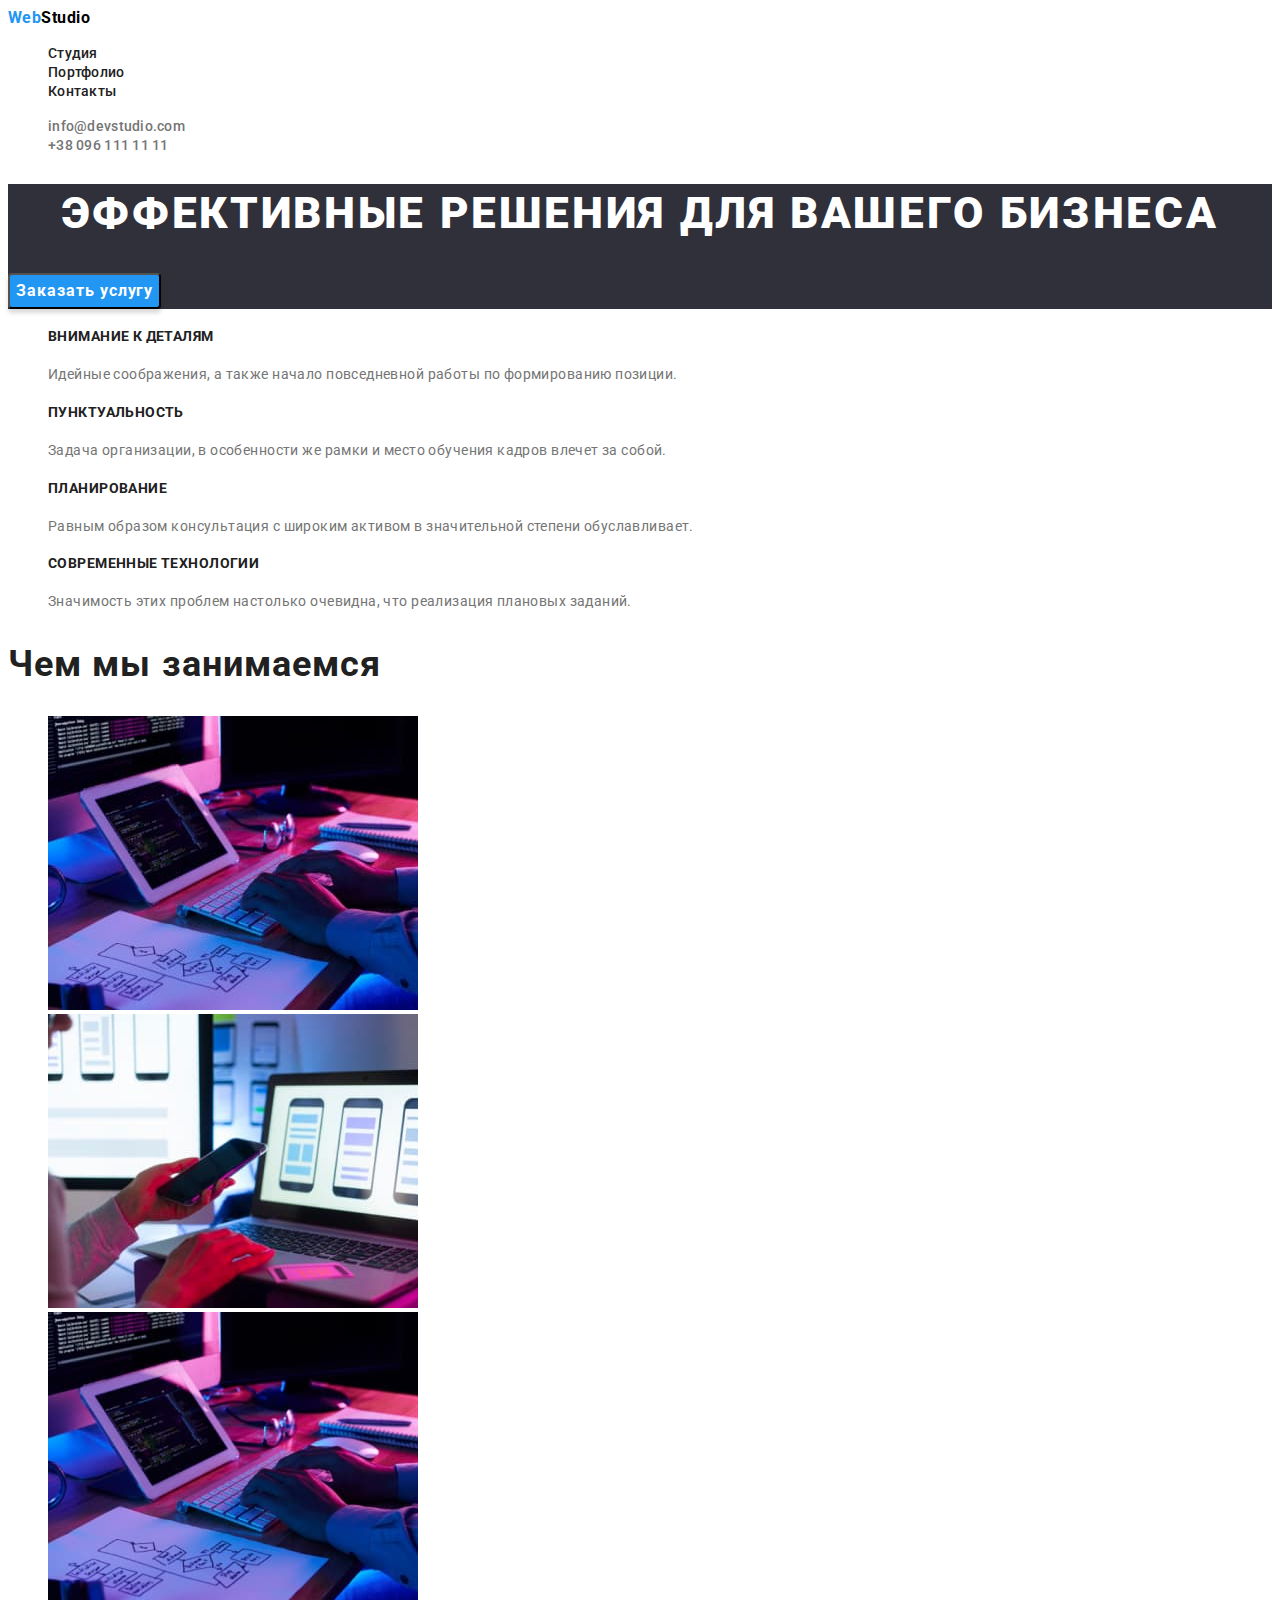
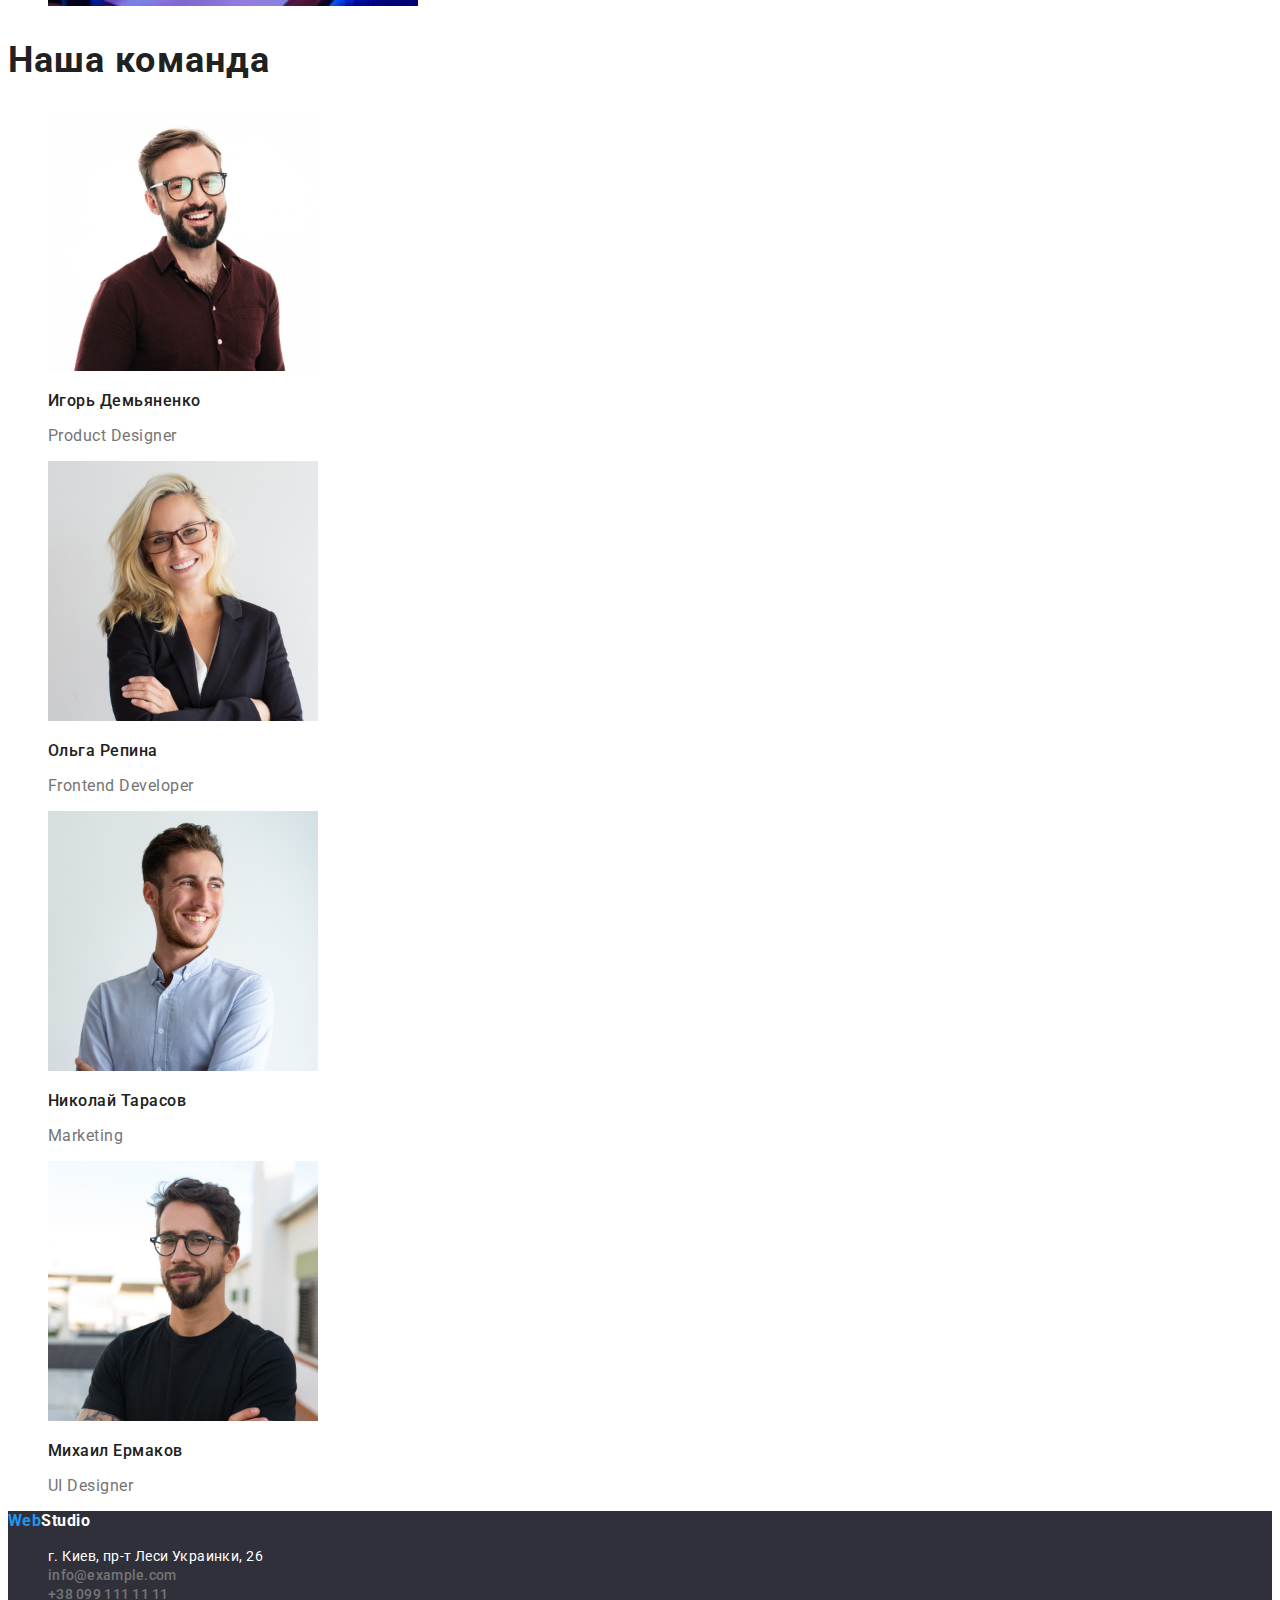
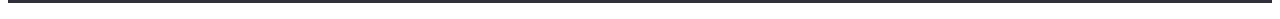
==== index.html @ b1b9cb5c "homework2" ====
<!DOCTYPE html>
<html lang="ru">
  <head>
    <meta charset="UTF-8" />
    <meta http-equiv="X-UA-Compatible" content="IE=edge" />
    <meta name="viewport" content="width=device-width, initial-scale=1.0" />
    <title>homework2</title>
    <link rel="preconnect" href="https://fonts.googleapis.com" />
    <link rel="preconnect" href="https://fonts.gstatic.com" crossorigin />
    <link
      href="https://fonts.googleapis.com/css2?family=Raleway:wght@700&family=Roboto:wght@400;500;700&display=swap"
      rel="stylesheet"
    />
    <link rel="stylesheet" href="./css/styles.css" />
  </head>
  <body>
    <header class="main-header">
      <nav class="header-nav">
        <a class="logo-link" href="./index.html" lang="en">
          <span class="first-part-logo">Web</span>Studio
        </a>
        <ul class="nav-list list">
          <li class="menu-item">
            <a class="menu-link link" href="">Студия</a>
          </li>
          <li class="menu-item">
            <a class="menu-link link" href="./portfolio.html">Портфолио</a>
          </li>
          <li class="menu-item">
            <a class="menu-link link" href="">Контакты</a>
          </li>
        </ul>
      </nav>
      <ul class="contact-list list">
        <li class="contact-list">
          <a class="contact-link link" href="mailto:info@devstudio.com"
            >info@devstudio.com</a
          >
        </li>
        <li class="contact-list">
          <a class="contact-link link" href="tel:+380961111111"
            >+38 096 111 11 11</a
          >
        </li>
      </ul>
    </header>
    <main>
      <section class="hero">
        <h1 class="main-title">Эффективные решения для вашего бизнеса</h1>
        <button class="order-button" type="button">Заказать услугу</button>
      </section>
      <section class="advantage">
        <ul class="list">
          <li class="advantage-list">
            <h2 class="adv-item">Внимание к деталям</h2>
            <p class="adv-describe">
              Идейные соображения, а также начало повседневной работы по
              формированию позиции.
            </p>
          </li>
          <li class="advantage-list">
            <h2 class="adv-item">Пунктуальность</h2>
            <p class="adv-describe">
              Задача организации, в особенности же рамки и место обучения кадров
              влечет за собой.
            </p>
          </li>
          <li class="advantage-list">
            <h2 class="adv-item">Планирование</h2>
            <p class="adv-describe">
              Равным образом консультация с широким активом в значительной
              степени обуславливает.
            </p>
          </li>
          <li class="advantage-list">
            <h2 class="adv-item">Современные технологии</h2>
            <p class="adv-describe">
              Значимость этих проблем настолько очевидна, что реализация
              плановых заданий.
            </p>
          </li>
        </ul>
      </section>
      <section class="our-work">
        <h2 class="our-work-title">Чем мы занимаемся</h2>
        <ul class="list">
          <li class="work-examples">
            <img
              class="img-work"
              src="./images/work1.jpg"
              alt="работа за компьютером"
              width="370"
              height="294"
            />
          </li>
          <li class="work-examples">
            <img
              class="img-work"
              src="./images/work2.jpg"
              alt="работа с телефоном"
              width="370"
              height="294"
            />
          </li>
          <li class="work-examples">
            <img
              class="img-work"
              src="./images/work1.jpg"
              alt="работа с планшетом"
              width="370"
              height="294"
            />
          </li>
        </ul>
      </section>
      <section class="team">
        <h2 class="team-title">Наша команда</h2>
        <ul class="team-list list">
          <li class="team-employees-list">
            <img
              class="img-team-employees"
              src="./images/employees/ihor-demyanenko.jpg"
              alt="Сотрудник Игорь Демьяненко"
              width="270"
              height="260"
            />
            <h3 class="team-names-employees">Игорь Демьяненко</h3>
            <p class="team-profession" lang="en">Product Designer</p>
          </li>
          <li class="team-employees-list">
            <img
              class="img-team-employees"
              src="./images/employees/olha-repina.jpg"
              alt="Сотрудник Ольга Репина"
              width="270"
              height="260"
            />
            <h3 class="team-names-employees">Ольга Репина</h3>
            <p class="team-profession" lang="en">Frontend Developer</p>
          </li>
          <li class="team-employees-list">
            <img
              class="img-team-employees"
              src="./images/employees/nikolai-tarasov.jpg"
              alt="Сотрудник Николай Тарасов"
              width="270"
              height="260"
            />
            <h3 class="team-names-employees">Николай Тарасов</h3>
            <p class="team-profession" lang="en">Marketing</p>
          </li>
          <li class="team-employees-list">
            <img
              class="img-team-employees"
              src="./images/employees/michail-ermakov.jpg"
              alt="Сотрудник Михаил Ермаков"
              width="270"
              height="260"
            />
            <h3 class="team-names-employees">Михаил Ермаков</h3>
            <p class="team-profession" lang="en">UI Designer</p>
          </li>
        </ul>
      </section>
    </main>
    <footer class="main-footer">
      <a class="footer-logo logo-link" href="./index.html" lang="en">
        <span class="first-part-logo">Web</span>Studio
      </a>
      <address>
        <ul class="list">
          <li>
            <a
              class="address-link link"
              href="https://goo.gl/maps/X73Tk9Yyqsu1kEGQA"
              target="_blank"
              rel="noreferrer noopener"
              >г. Киев, пр-т Леси Украинки, 26</a
            >
          </li>
          <li>
            <a class="footer-cotact link" href="mailto:info@example.com"
              >info@example.com</a
            >
          </li>
          <li>
            <a class="footer-cotact link" href="tel:+380991111111"
              >+38 099 111 11 11</a
            >
          </li>
        </ul>
      </address>
    </footer>
  </body>
</html>
---- css/styles.css ----
/* main text color: #757575;*/
/* secondary text color: #212121;  */
/* белый #FFFFFF */
/* акцент синий #2196F3 */
/* первичный цвет фона #E5E5E5; */
/* вторичный цвет фона #2F303A; */
/* цвет фона наша команда #F5F4FA */

:root{
--primary-text-color: #757575;
--secondary-text-color: #212121;
--accent-color: #2196F3;
--accent-second-color: #FFFFFF;
--primary-background-color: #FFFFFF;
--secondary-background-color: #2F303A;
--stuff-background-color: #F5F4FA:
}

body{
    background-color: var(--primary-background-color);
    color: var(--primary-text-color);
    font-family: Roboto, sans-serif;
}

.list {
    list-style: none;
}
.link {
    text-decoration: none;
}

/* HEADER */
.logo-link {
    font-family: 'Roboto', sans-serif;
    font-weight: 700;
    font-size: 16px;
    line-height: 1.19;
    letter-spacing: 0.03em;
    color: #000000;
    text-decoration: none;
}
.first-part-logo{
    color: var(--accent-color)
}
.menu-link{
    font-family: 'Roboto', sans-serif;
    font-weight: 500;
    font-size: 14px;
    line-height: 1.14;
    letter-spacing: 0.02em;
    color: var(--secondary-text-color);
}

.contact-link{
    font-family: 'Roboto', sans-serif;
    font-style: normal;
        font-weight: 500;
        font-size: 14px;
        line-height: 0.14;
        letter-spacing: 0.02em;
        color: var(--primary-text-color)
    }

.link:hover {
    color: var(--accent-color)
}
.link:focus {
    color: var(--accent-color)
}
/* /HEADER */
/* MAIN */
.hero {
    background: #2F303A;
}

.main-title {
    font-family: 'Roboto', sans-serif;
    font-weight: 900;
    font-size: 44px;
    line-height: 1.36;
    text-align: center;
    letter-spacing: 0.06em;
    text-transform: uppercase;
    color:var(--accent-second-color)
}

.order-button {
    cursor: pointer;
    box-shadow: 0px 4px 4px rgba(0, 0, 0, 0.15);
    border-radius: 4px;
    font-family: 'Roboto', sans-serif;
    font-weight: 700;
    font-size: 16px;
    line-height: 1.9;
    letter-spacing: 0.06em;
    background-color: var(--accent-color);
    color: var(--accent-second-color);
}
.adv-item{
font-family: 'Roboto', sans-serif;
        font-weight: 700;
        font-size: 14px;
        line-height: 1.71;
        letter-spacing: 0.03em;
        text-transform: uppercase;
        color: var(--secondary-text-color);

}
.adv-describe{
    font-family: 'Roboto', sans-serif;
        font-weight: 400;
        font-size: 14px;
        line-height: 1.7;
        letter-spacing: 0.03em;
        color: var(--primary-text-color)
}
.our-work-title{
    font-family: 'Roboto', sans-serif;
        font-weight: 700;
        font-size: 36px;
        line-height: 1.16;
        letter-spacing: 0.03em;
        color: var(--secondary-text-color);
}
.team-title{
    font-family: 'Roboto', sans-serif;
        font-weight: 700;
        font-size: 36px;
        line-height: 1.16;
        letter-spacing: 0.03em;
        color: var(--secondary-text-color);
}
.team-names-employees{
font-family: 'Roboto', sans-serif;
        font-weight: 500;
        font-size: 16px;
        line-height: 1.19;
        letter-spacing: 0.03em;
        color: var(--secondary-text-color);
}
.team-profession{
font-family: 'Roboto', sans-serif;
        font-weight: 400;
        font-size: 16px;
        line-height: 1.19;
        letter-spacing: 0.03em;
        color: var(--primary-text-color)
}
/* /MAIN */
/* FOOTER */
.main-footer{
    background: #2F303A;
}
.footer-logo{
    color: #FFFFFF;
}
.address-link{
font-family: 'Roboto', sans-serif;
font-style: normal;
        font-weight: 400;
        font-size: 14px;
        line-height: 1.71px;
        letter-spacing: 0.03em;
        color:var(--accent-second-color)
}
.footer-cotact{
    font-family: 'Roboto', sans-serif;
    font-style: normal;
        font-weight: 500;
        font-size: 14px;
        line-height: 0.14;
        letter-spacing: 0.02em;
        color:var(--primary-text-color)
}

/* /FOOTER */
/* PORTFOLIO MAIN */
.btn-link-portfolio{
    font-family: 'Roboto', sans-serif;
    font-weight: 500;
    font-size: 16px;
    line-height: 1.86;
    text-align: center;
    letter-spacing: 0.03em;
    border-radius: 4px;
    background-color: var(--stuff-background-color);
    color: var(--secondary-text-color);
    
}
.btn-link-portfolio:hover,
.btn-link-portfolio:focus{
    box-shadow: 0px 3px 1px rgba(0, 0, 0, 0.1), 0px 1px 2px rgba(0, 0, 0, 0.08), 0px 2px 2px rgba(0, 0, 0, 0.12);
    border-radius: 4px;
    font-family: 'Roboto', sans-serif;
    font-weight: 500;
    font-size: 16px;
    line-height: 1,86;    
    text-align: center;
    letter-spacing: 0.03em;
background-color: var(--accent-color);
color: var(--accent-second-color);    

}
.proj-name{
    font-family: 'Roboto', sans-serif;
font-weight: 700;
font-size: 18px;
line-height: 2;
letter-spacing: 0.06em;
color: var(--secondary-text-color);
}
.proj-desc{
    font-family: 'Roboto', sans-serif;
font-weight: 400;
font-size: 16px;
line-height: 2;
letter-spacing: 0.03em;
}
/* PORTFOLIO MAIN */
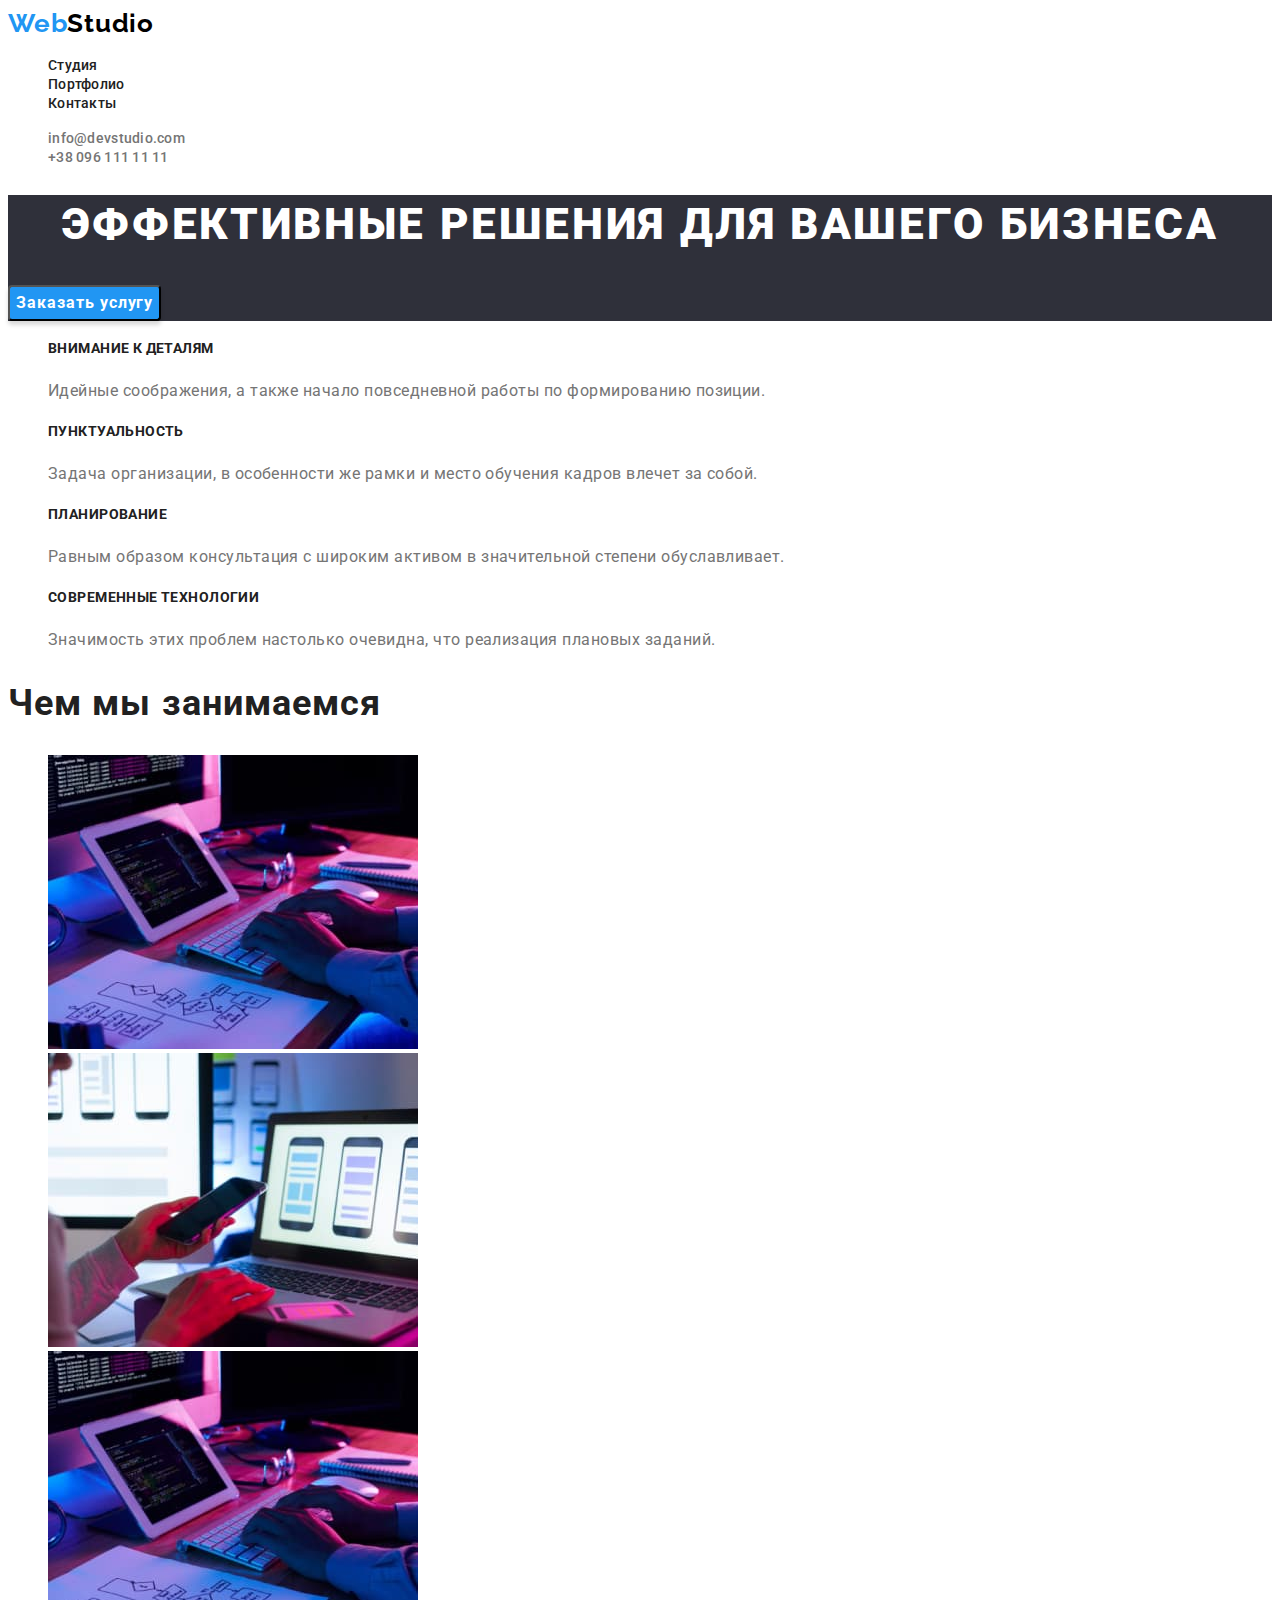
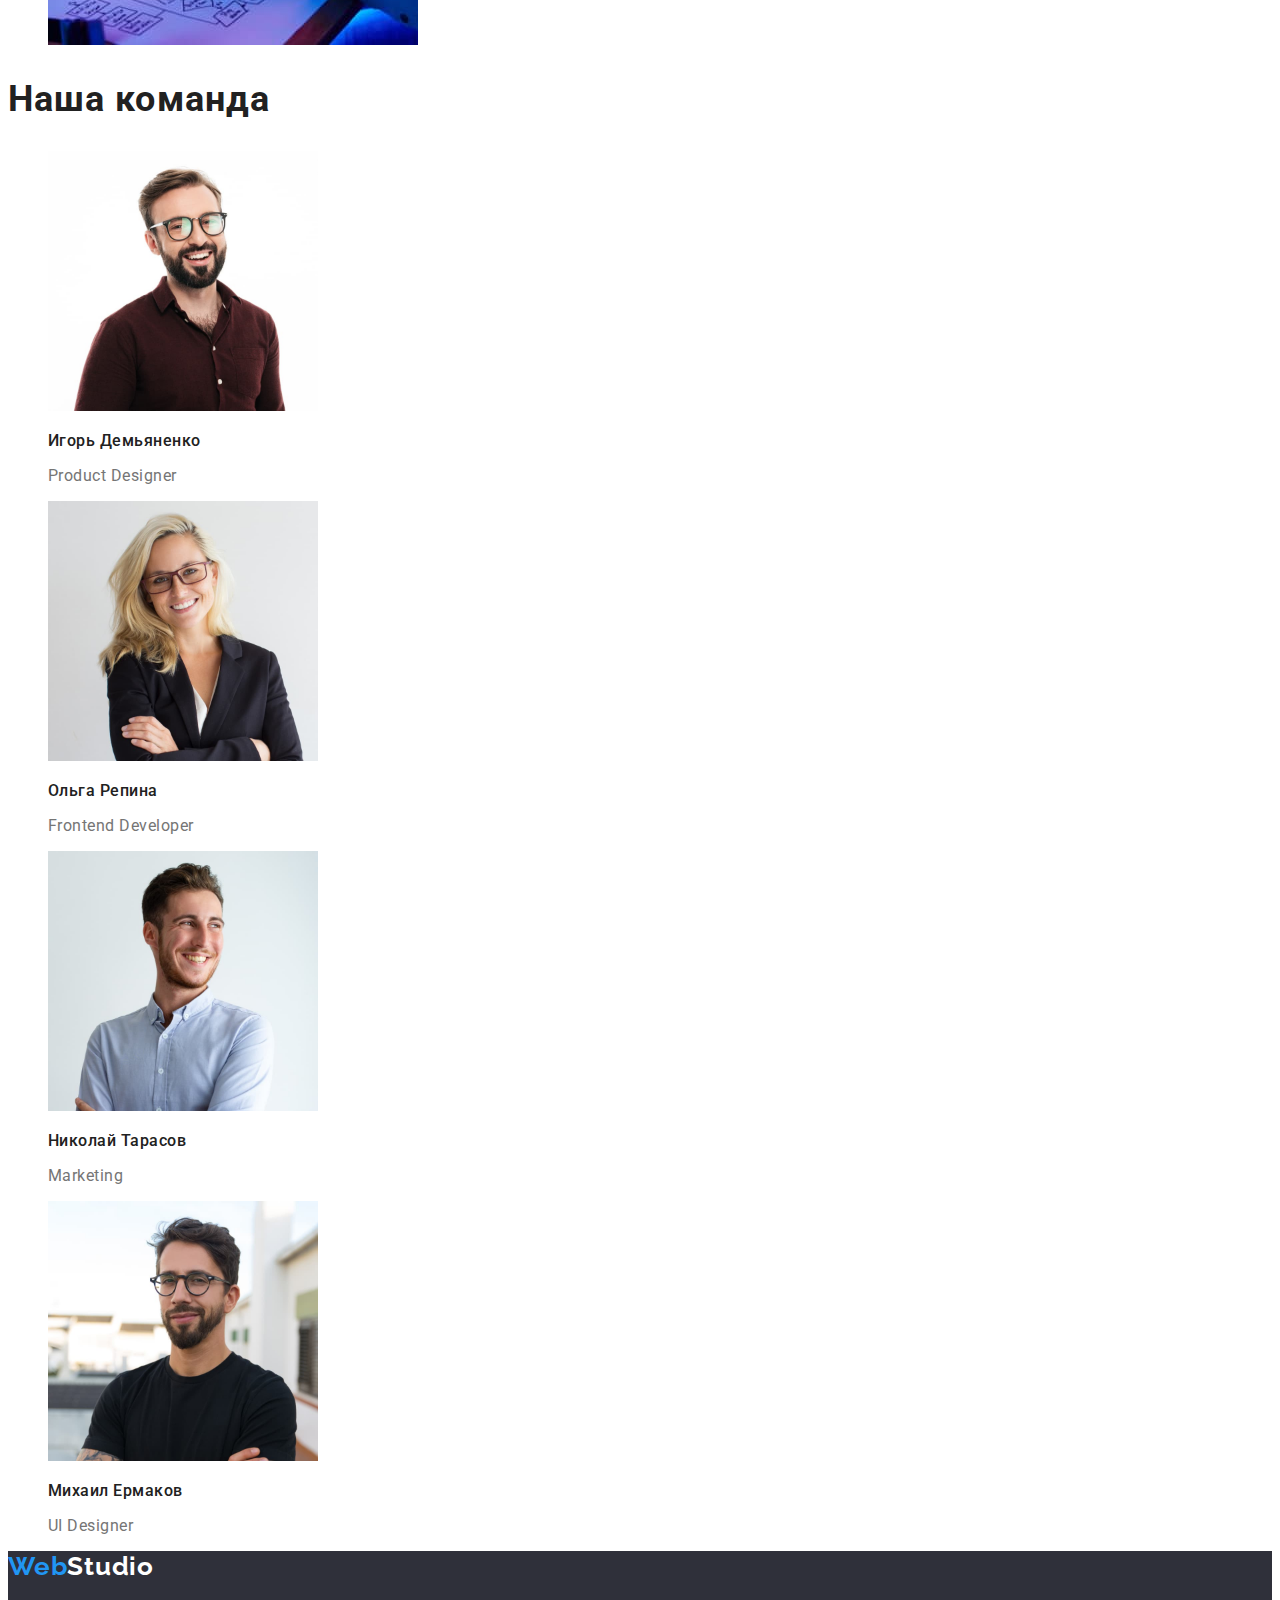
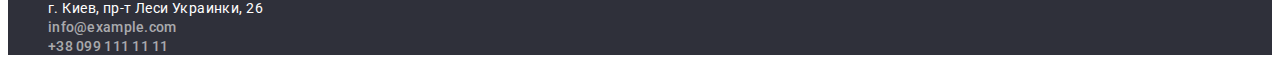
==== commit 35b0a87b: "homework-changed2" ====
--- a/index.html
+++ b/index.html
@@ -21,7 +21,7 @@
         </a>
         <ul class="nav-list list">
           <li class="menu-item">
-            <a class="menu-link link" href="">Студия</a>
+            <a class="menu-link link" href="./index.html">Студия</a>
           </li>
           <li class="menu-item">
             <a class="menu-link link" href="./portfolio.html">Портфолио</a>
@@ -50,30 +50,31 @@
         <button class="order-button" type="button">Заказать услугу</button>
       </section>
       <section class="advantage">
+        <h2 hidden>advantage</h2>
         <ul class="list">
           <li class="advantage-list">
-            <h2 class="adv-item">Внимание к деталям</h2>
+            <h3 class="adv-item">Внимание к деталям</h3>
             <p class="adv-describe">
               Идейные соображения, а также начало повседневной работы по
               формированию позиции.
             </p>
           </li>
           <li class="advantage-list">
-            <h2 class="adv-item">Пунктуальность</h2>
+            <h3 class="adv-item">Пунктуальность</h3>
             <p class="adv-describe">
               Задача организации, в особенности же рамки и место обучения кадров
               влечет за собой.
             </p>
           </li>
           <li class="advantage-list">
-            <h2 class="adv-item">Планирование</h2>
+            <h3 class="adv-item">Планирование</h3>
             <p class="adv-describe">
               Равным образом консультация с широким активом в значительной
               степени обуславливает.
             </p>
           </li>
           <li class="advantage-list">
-            <h2 class="adv-item">Современные технологии</h2>
+            <h3 class="adv-item">Современные технологии</h3>
             <p class="adv-describe">
               Значимость этих проблем настолько очевидна, что реализация
               плановых заданий.
--- a/css/styles.css
+++ b/css/styles.css
@@ -31,19 +31,18 @@
 
 /* HEADER */
 .logo-link {
-    font-family: 'Roboto', sans-serif;
+    font-family: 'Raleway', sans-serif;
     font-weight: 700;
-    font-size: 16px;
+    font-size: 26px;
     line-height: 1.19;
     letter-spacing: 0.03em;
+    text-decoration: none;
     color: #000000;
-    text-decoration: none;
 }
 .first-part-logo{
     color: var(--accent-color)
 }
 .menu-link{
-    font-family: 'Roboto', sans-serif;
     font-weight: 500;
     font-size: 14px;
     line-height: 1.14;
@@ -52,8 +51,6 @@
 }
 
 .contact-link{
-    font-family: 'Roboto', sans-serif;
-    font-style: normal;
         font-weight: 500;
         font-size: 14px;
         line-height: 0.14;
@@ -70,11 +67,10 @@
 /* /HEADER */
 /* MAIN */
 .hero {
-    background: #2F303A;
+    background:var(--secondary-background-color)
 }
 
 .main-title {
-    font-family: 'Roboto', sans-serif;
     font-weight: 900;
     font-size: 44px;
     line-height: 1.36;
@@ -88,7 +84,7 @@
     cursor: pointer;
     box-shadow: 0px 4px 4px rgba(0, 0, 0, 0.15);
     border-radius: 4px;
-    font-family: 'Roboto', sans-serif;
+    font-family:inherit;
     font-weight: 700;
     font-size: 16px;
     line-height: 1.9;
@@ -97,7 +93,6 @@
     color: var(--accent-second-color);
 }
 .adv-item{
-font-family: 'Roboto', sans-serif;
         font-weight: 700;
         font-size: 14px;
         line-height: 1.71;
@@ -107,15 +102,11 @@
 
 }
 .adv-describe{
-    font-family: 'Roboto', sans-serif;
-        font-weight: 400;
-        font-size: 14px;
         line-height: 1.7;
         letter-spacing: 0.03em;
         color: var(--primary-text-color)
 }
 .our-work-title{
-    font-family: 'Roboto', sans-serif;
         font-weight: 700;
         font-size: 36px;
         line-height: 1.16;
@@ -123,7 +114,6 @@
         color: var(--secondary-text-color);
 }
 .team-title{
-    font-family: 'Roboto', sans-serif;
         font-weight: 700;
         font-size: 36px;
         line-height: 1.16;
@@ -131,7 +121,6 @@
         color: var(--secondary-text-color);
 }
 .team-names-employees{
-font-family: 'Roboto', sans-serif;
         font-weight: 500;
         font-size: 16px;
         line-height: 1.19;
@@ -139,9 +128,6 @@
         color: var(--secondary-text-color);
 }
 .team-profession{
-font-family: 'Roboto', sans-serif;
-        font-weight: 400;
-        font-size: 16px;
         line-height: 1.19;
         letter-spacing: 0.03em;
         color: var(--primary-text-color)
@@ -149,14 +135,13 @@
 /* /MAIN */
 /* FOOTER */
 .main-footer{
-    background: #2F303A;
+    background:var(--secondary-background-color);
 }
 .footer-logo{
-    color: #FFFFFF;
+    color:var(--accent-second-color);
 }
 .address-link{
-font-family: 'Roboto', sans-serif;
-font-style: normal;
+    font-style: normal;
         font-weight: 400;
         font-size: 14px;
         line-height: 1.71px;
@@ -164,19 +149,19 @@
         color:var(--accent-second-color)
 }
 .footer-cotact{
-    font-family: 'Roboto', sans-serif;
     font-style: normal;
         font-weight: 500;
         font-size: 14px;
         line-height: 0.14;
         letter-spacing: 0.02em;
-        color:var(--primary-text-color)
+        color: rgba(255, 255, 255, 0.6);
+
 }
 
 /* /FOOTER */
 /* PORTFOLIO MAIN */
 .btn-link-portfolio{
-    font-family: 'Roboto', sans-serif;
+    font-family:inherit;
     font-weight: 500;
     font-size: 16px;
     line-height: 1.86;
@@ -191,7 +176,7 @@
 .btn-link-portfolio:focus{
     box-shadow: 0px 3px 1px rgba(0, 0, 0, 0.1), 0px 1px 2px rgba(0, 0, 0, 0.08), 0px 2px 2px rgba(0, 0, 0, 0.12);
     border-radius: 4px;
-    font-family: 'Roboto', sans-serif;
+    font-family:inherit;
     font-weight: 500;
     font-size: 16px;
     line-height: 1,86;    
@@ -202,7 +187,6 @@
 
 }
 .proj-name{
-    font-family: 'Roboto', sans-serif;
 font-weight: 700;
 font-size: 18px;
 line-height: 2;
@@ -210,9 +194,6 @@
 color: var(--secondary-text-color);
 }
 .proj-desc{
-    font-family: 'Roboto', sans-serif;
-font-weight: 400;
-font-size: 16px;
 line-height: 2;
 letter-spacing: 0.03em;
 }
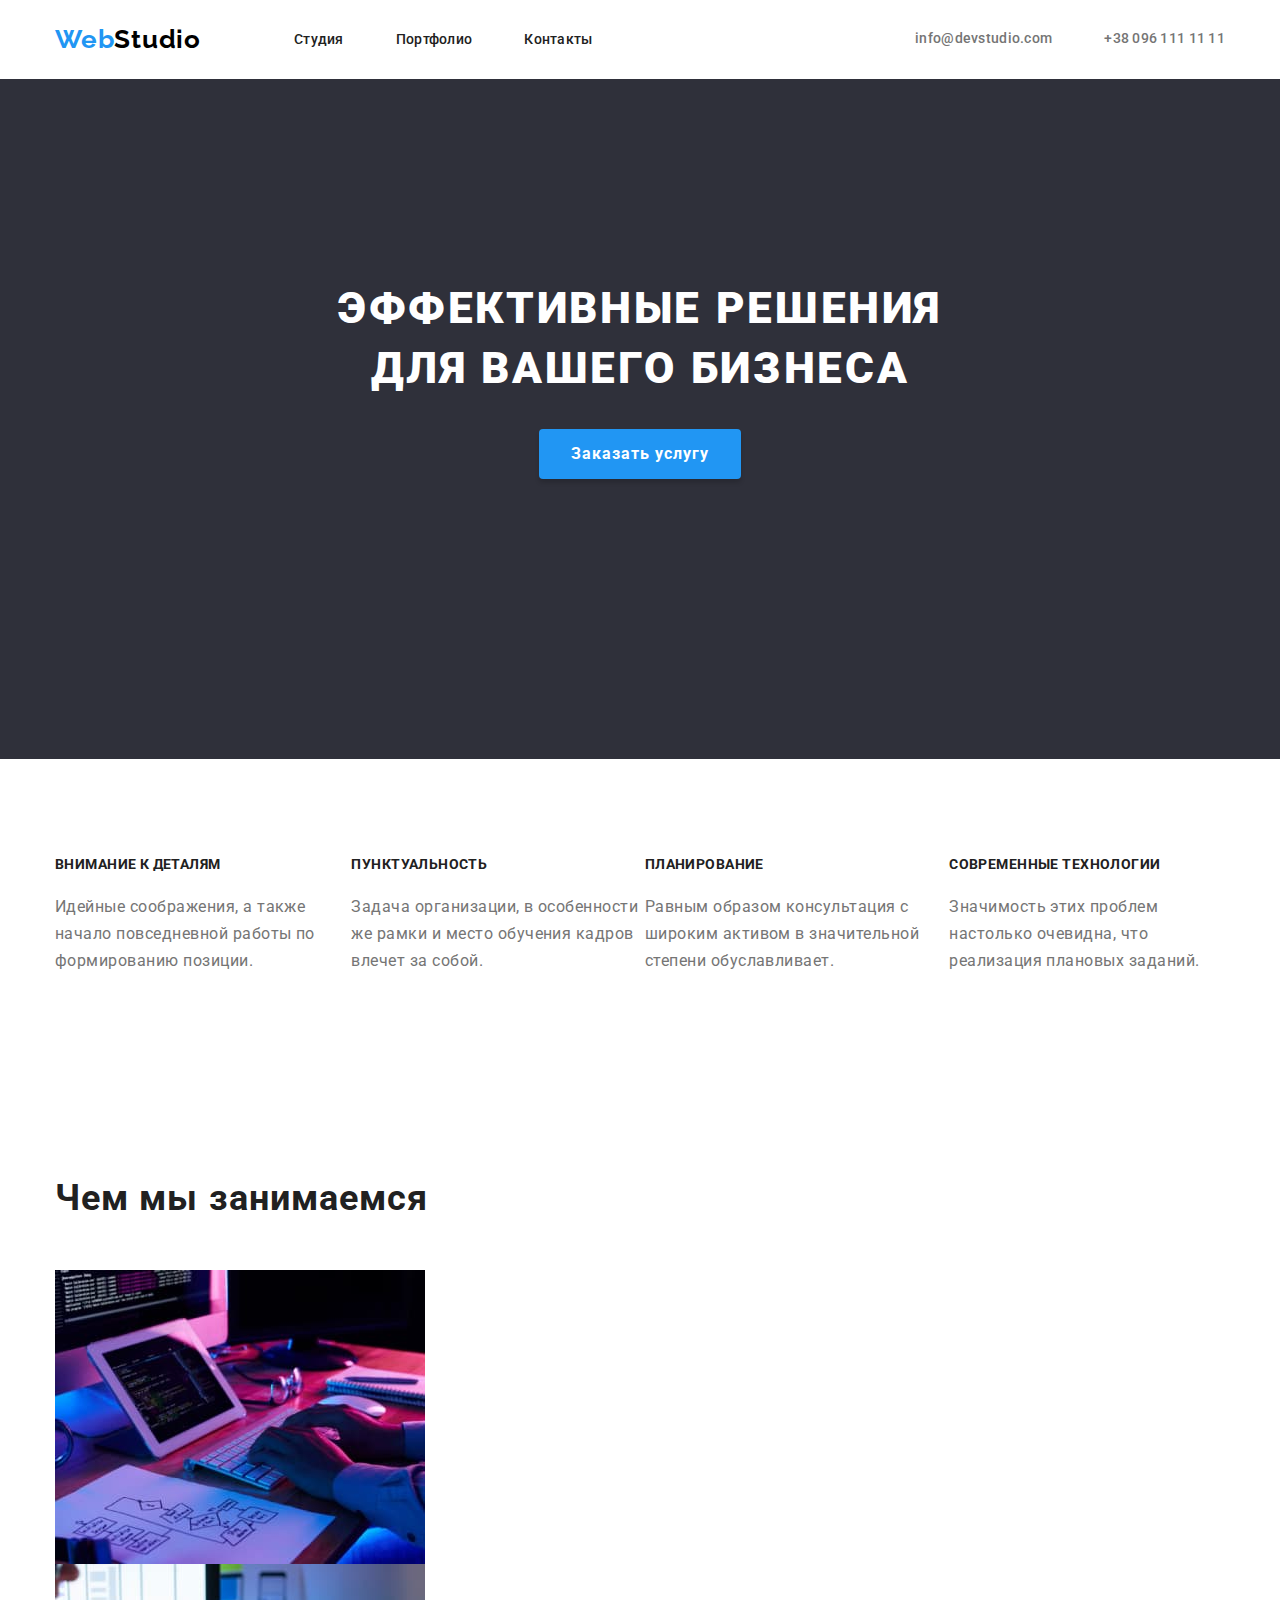
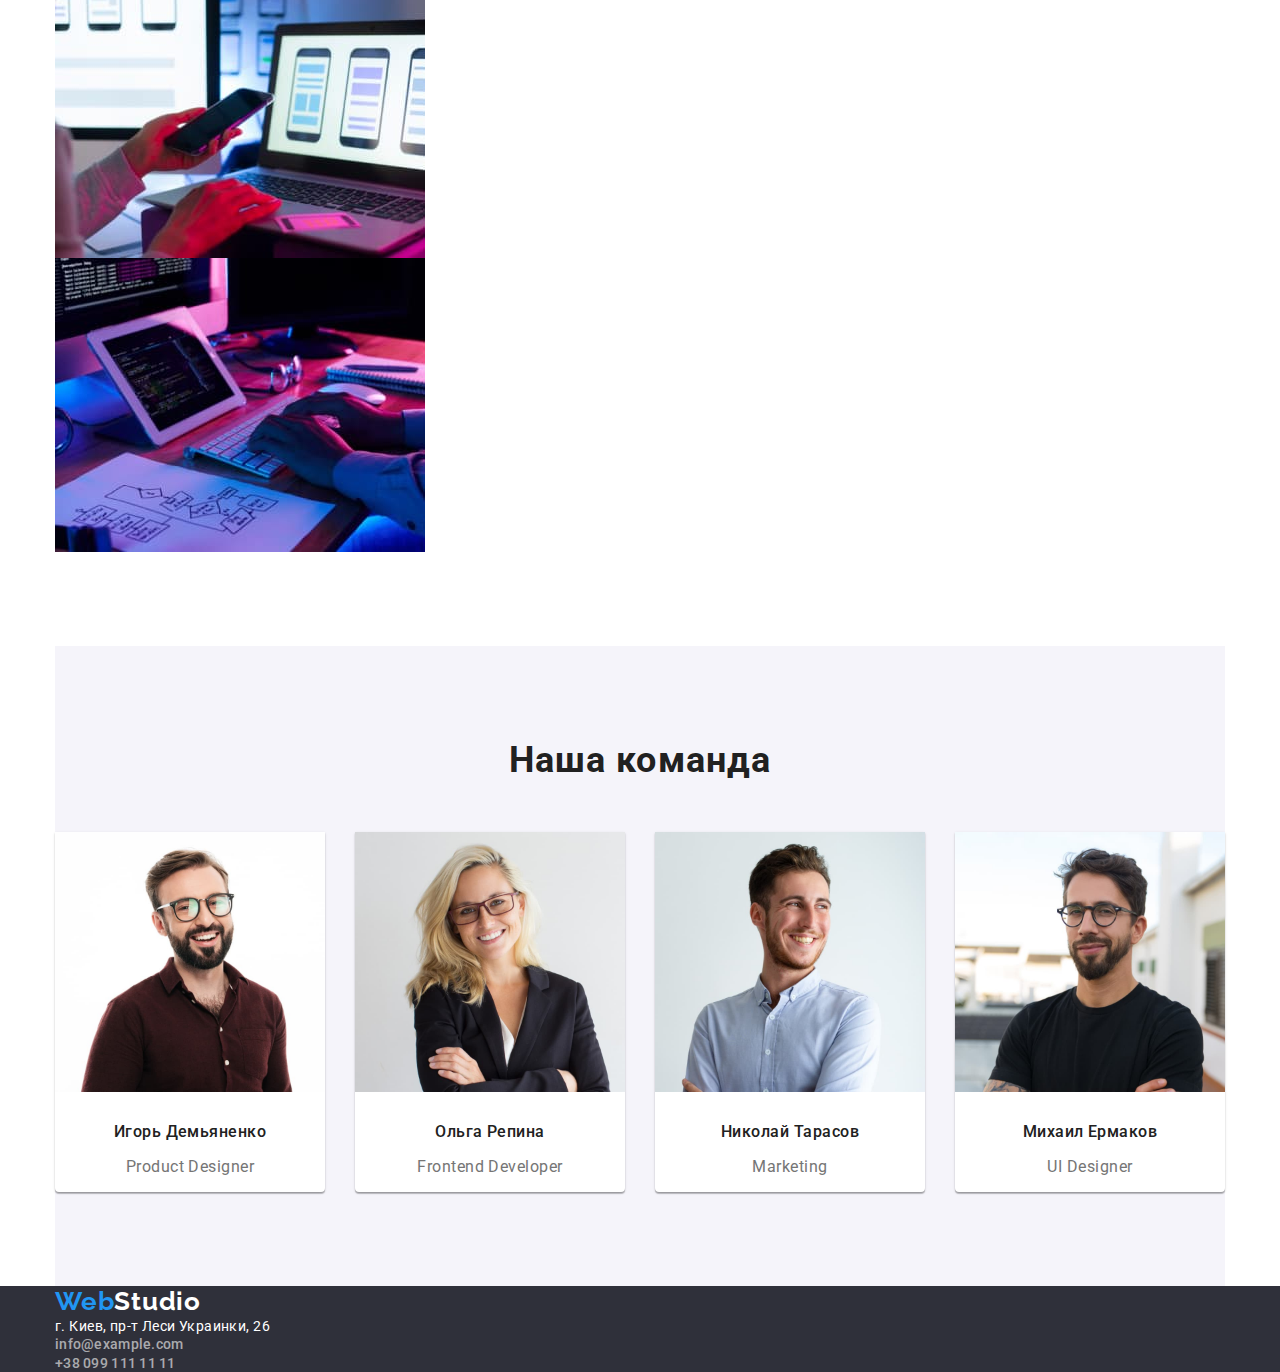
==== commit ce6a7bbe: "ДЗ_3_Ч1" ====
--- a/index.html
+++ b/index.html
@@ -4,67 +4,78 @@
     <meta charset="UTF-8" />
     <meta http-equiv="X-UA-Compatible" content="IE=edge" />
     <meta name="viewport" content="width=device-width, initial-scale=1.0" />
-    <title>homework2</title>
+    <title>WebStudio</title>
     <link rel="preconnect" href="https://fonts.googleapis.com" />
     <link rel="preconnect" href="https://fonts.gstatic.com" crossorigin />
     <link
       href="https://fonts.googleapis.com/css2?family=Raleway:wght@700&family=Roboto:wght@400;500;700&display=swap"
       rel="stylesheet"
     />
+    <link
+      rel="stylesheet"
+      href="https://cdn.jsdelivr.net/npm/modern-normalize@1.1.0/modern-normalize.min.css"
+    />
     <link rel="stylesheet" href="./css/styles.css" />
   </head>
   <body>
     <header class="main-header">
-      <nav class="header-nav">
-        <a class="logo-link" href="./index.html" lang="en">
-          <span class="first-part-logo">Web</span>Studio
-        </a>
-        <ul class="nav-list list">
-          <li class="menu-item">
-            <a class="menu-link link" href="./index.html">Студия</a>
-          </li>
-          <li class="menu-item">
-            <a class="menu-link link" href="./portfolio.html">Портфолио</a>
-          </li>
-          <li class="menu-item">
-            <a class="menu-link link" href="">Контакты</a>
-          </li>
-        </ul>
-      </nav>
-      <ul class="contact-list list">
-        <li class="contact-list">
-          <a class="contact-link link" href="mailto:info@devstudio.com"
-            >info@devstudio.com</a
-          >
-        </li>
-        <li class="contact-list">
-          <a class="contact-link link" href="tel:+380961111111"
-            >+38 096 111 11 11</a
-          >
-        </li>
-      </ul>
+      <div class="container page-header-container">
+        <nav class="header-nav">
+          <a class="logo logo-link" href="./index.html" lang="en">
+            <span class="first-part-logo">Web</span>Studio
+          </a>
+          <ul class="nav-list list">
+            <li class="menu-item">
+              <a class="menu-link link current" href="./index.html">Студия</a>
+            </li>
+            <li class="menu-item">
+              <a class="menu-link link" href="./portfolio.html">Портфолио</a>
+            </li>
+            <li class="menu-item">
+              <a class="menu-link link" href="">Контакты</a>
+            </li>
+          </ul>
+        </nav>
+        <ul class="contact-list list">
+          <li class="contact-list">
+            <a class="contact-link mail-link link" href="mailto:info@devstudio.com"
+              >info@devstudio.com</a
+            >
+          </li>
+          <li class="contact-list">
+            <a class="contact-link link" href="tel:+380961111111"
+              >+38 096 111 11 11</a
+            >
+          </li>
+        </ul>
+      </div>
     </header>
+
     <main>
       <section class="hero">
-        <h1 class="main-title">Эффективные решения для вашего бизнеса</h1>
-        <button class="order-button" type="button">Заказать услугу</button>
-      </section>
-      <section class="advantage">
-        <h2 hidden>advantage</h2>
-        <ul class="list">
-          <li class="advantage-list">
-            <h3 class="adv-item">Внимание к деталям</h3>
+        <div class="container">
+          <h1 class="main-title">Эффективные решения для вашего бизнеса</h1>
+          <button class="order-button" type="button">Заказать услугу</button>
+        </div>
+      </section>
+      <section class="advantage section">
+        <div class="container">
+        <h2 class="hidden-title">advantage</h2>
+        <ul class="list list-advant">
+          <li class="advantage-list">
+               <h3 class="adv-item">Внимание к деталям</h3>
             <p class="adv-describe">
               Идейные соображения, а также начало повседневной работы по
               формированию позиции.
             </p>
           </li>
           <li class="advantage-list">
-            <h3 class="adv-item">Пунктуальность</h3>
+                 <h3 class="adv-item">Пунктуальность</h3>
             <p class="adv-describe">
               Задача организации, в особенности же рамки и место обучения кадров
               влечет за собой.
             </p>
+         
           </li>
           <li class="advantage-list">
             <h3 class="adv-item">Планирование</h3>
@@ -81,9 +92,11 @@
             </p>
           </li>
         </ul>
-      </section>
-      <section class="our-work">
-        <h2 class="our-work-title">Чем мы занимаемся</h2>
+        </div>
+      </section>
+      <section class="our-work section">
+        <div class="container">
+        <h2 class="title our-work-title">Чем мы занимаемся</h2>
         <ul class="list">
           <li class="work-examples">
             <img
@@ -114,8 +127,9 @@
           </li>
         </ul>
       </section>
-      <section class="team">
-        <h2 class="team-title">Наша команда</h2>
+      <div class="container">
+      <section class="team section">
+        <h2 class="title team-title">Наша команда</h2>
         <ul class="team-list list">
           <li class="team-employees-list">
             <img
@@ -125,8 +139,10 @@
               width="270"
               height="260"
             />
+          <div class="team-card-content-wraped">
             <h3 class="team-names-employees">Игорь Демьяненко</h3>
             <p class="team-profession" lang="en">Product Designer</p>
+          </div>
           </li>
           <li class="team-employees-list">
             <img
@@ -136,8 +152,10 @@
               width="270"
               height="260"
             />
+            <div class="team-card-content-wraped">
             <h3 class="team-names-employees">Ольга Репина</h3>
             <p class="team-profession" lang="en">Frontend Developer</p>
+          </div>
           </li>
           <li class="team-employees-list">
             <img
@@ -147,8 +165,10 @@
               width="270"
               height="260"
             />
+            <div class="team-card-content-wraped">
             <h3 class="team-names-employees">Николай Тарасов</h3>
             <p class="team-profession" lang="en">Marketing</p>
+          </div>
           </li>
           <li class="team-employees-list">
             <img
@@ -158,13 +178,17 @@
               width="270"
               height="260"
             />
+             <div class="team-card-content-wraped">
             <h3 class="team-names-employees">Михаил Ермаков</h3>
             <p class="team-profession" lang="en">UI Designer</p>
-          </li>
-        </ul>
+          </div>
+          </li>
+        </ul>
+        
       </section>
     </main>
     <footer class="main-footer">
+      <div class="container">
       <a class="footer-logo logo-link" href="./index.html" lang="en">
         <span class="first-part-logo">Web</span>Studio
       </a>
@@ -191,6 +215,7 @@
           </li>
         </ul>
       </address>
+      </div>
     </footer>
   </body>
 </html>
--- a/css/styles.css
+++ b/css/styles.css
@@ -13,14 +13,36 @@
 --accent-second-color: #FFFFFF;
 --primary-background-color: #FFFFFF;
 --secondary-background-color: #2F303A;
---stuff-background-color: #F5F4FA:
-}
-
+--stuff-background-color: #F5F4FA;
+}
+
+h1,h2,h3,h4{
+    margin-top: 0;
+    margin-bottom: 0;
+}
+ul,ol{
+    margin-top: 0;
+    margin-bottom: 0;
+    padding-left: 0;
+}
+img{
+    display: block;
+}
+button{
+    cursor: pointer;
+}
 body{
     background-color: var(--primary-background-color);
     color: var(--primary-text-color);
     font-family: Roboto, sans-serif;
 }
+.container{
+    width: 1200px;
+    margin-left: auto;
+    margin-right: auto;
+    padding-left: 15px;
+    padding-right: 15px;
+}
 
 .list {
     list-style: none;
@@ -28,8 +50,45 @@
 .link {
     text-decoration: none;
 }
+.current{
+    color: var(--accent-color);
+}
+.section{
+    padding-top: 94px;
+    padding-bottom: 94px;
+}
 
 /* HEADER */
+.main-header{
+    padding-top: 24px;
+    padding-bottom: 24px;
+}
+.page-header-container{
+    display: flex;
+    align-items: center;
+}
+.header-nav{
+    display: flex;
+    align-items: center;
+}
+.nav-list{
+    display: flex;
+    align-items: center;
+}
+.contact-list{
+    display: flex;
+    align-items: center;
+    margin-left: auto;
+}
+.mail-link{
+    margin-right: 52px;
+}
+.logo{
+    margin-right: 93px;
+}
+.menu-item:not(:last-child){
+margin-right: 52px;
+}
 .logo-link {
     font-family: 'Raleway', sans-serif;
     font-weight: 700;
@@ -67,10 +126,17 @@
 /* /HEADER */
 /* MAIN */
 .hero {
+    display: flex;
+    padding-top: 200px;
+    padding-bottom: 280px;
     background:var(--secondary-background-color)
 }
 
 .main-title {
+    display: flex;
+    width: 696px;
+    margin-left: auto;
+    margin-right: auto;
     font-weight: 900;
     font-size: 44px;
     line-height: 1.36;
@@ -81,9 +147,14 @@
 }
 
 .order-button {
-    cursor: pointer;
+    display:block;
+    margin-left: auto;
+    margin-right: auto;
+    margin-top: 30px;
+    padding: 10px 32px 10px 32px;
     box-shadow: 0px 4px 4px rgba(0, 0, 0, 0.15);
     border-radius: 4px;
+    border-width: 0;
     font-family:inherit;
     font-weight: 700;
     font-size: 16px;
@@ -92,6 +163,22 @@
     background-color: var(--accent-color);
     color: var(--accent-second-color);
 }
+.hidden-title{
+    position: absolute;
+        width: 1px;
+        height: 1px;
+        margin: -1px;
+        border: 0;
+        padding: 0;
+        white-space: nowrap;
+        clip-path: inset(100%);
+        clip: rect(0 0 0 0);
+        overflow: hidden;
+}
+.adv-div{
+    display: inline-flex;
+    
+}
 .adv-item{
         font-weight: 700;
         font-size: 14px;
@@ -106,6 +193,12 @@
         letter-spacing: 0.03em;
         color: var(--primary-text-color)
 }
+.title{
+    margin-bottom: 50px;
+}
+.list-advant{
+    display: flex;
+}
 .our-work-title{
         font-weight: 700;
         font-size: 36px;
@@ -113,12 +206,36 @@
         letter-spacing: 0.03em;
         color: var(--secondary-text-color);
 }
+.team{
+    background-color:var(--stuff-background-color)
+}
+.team-employees-list{
+    background-color: var(--accent-second-color);  
+        box-shadow: 0px 1px 3px rgba(0, 0, 0, 0.12), 0px 1px 1px rgba(0, 0, 0, 0.14), 0px 2px 1px rgba(0, 0, 0, 0.2);
+        border-radius: 0px 0px 4px 4px;
+}
+.team-list{
+    display: flex;
+    flex-wrap: wrap;
+    gap: 30px;
+}
 .team-title{
         font-weight: 700;
         font-size: 36px;
         line-height: 1.16;
         letter-spacing: 0.03em;
+        text-align: center;
         color: var(--secondary-text-color);
+}
+.img-team-employees{
+    flex-basis: calc(100%-60px/3);
+}
+.team-card-content-wraped{
+    padding-top: 30px;
+    text-align: center;
+}
+.team-names-employees{
+    margin-bottom: 10px;
 }
 .team-names-employees{
         font-weight: 500;
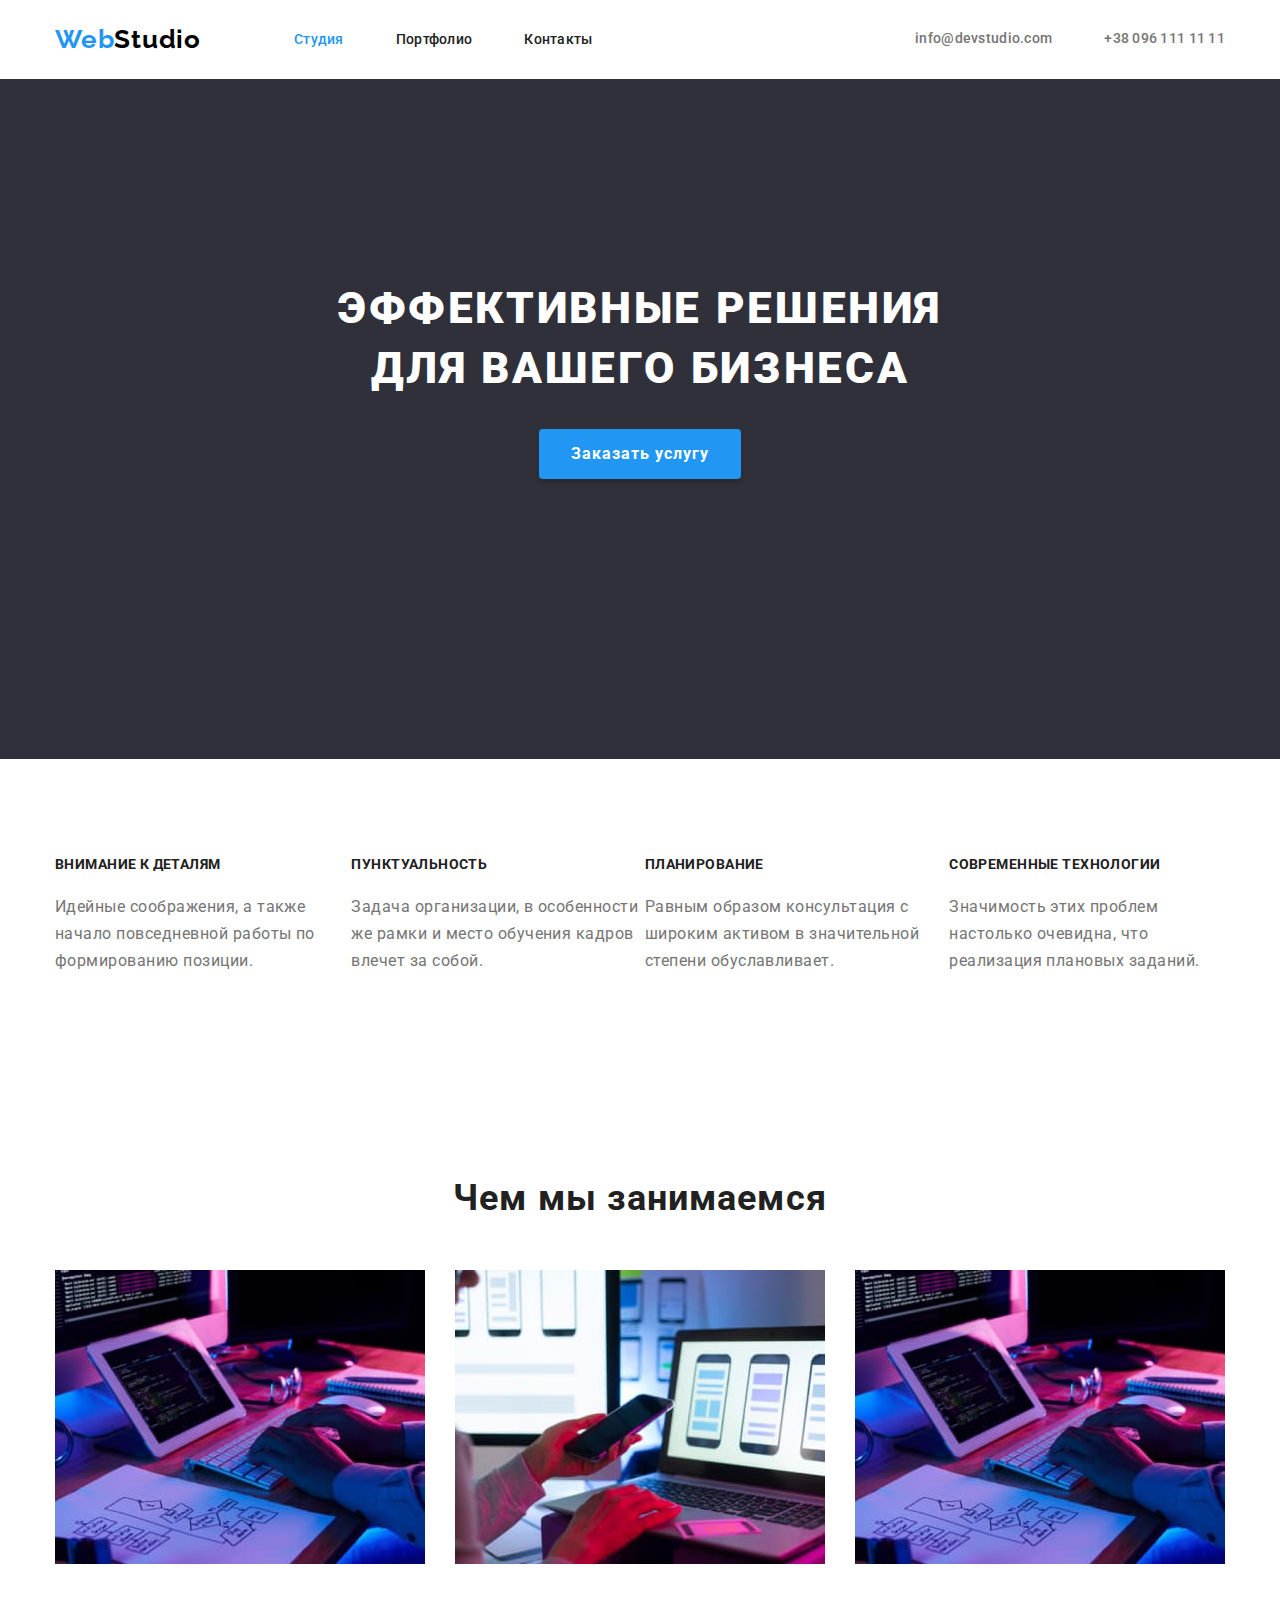
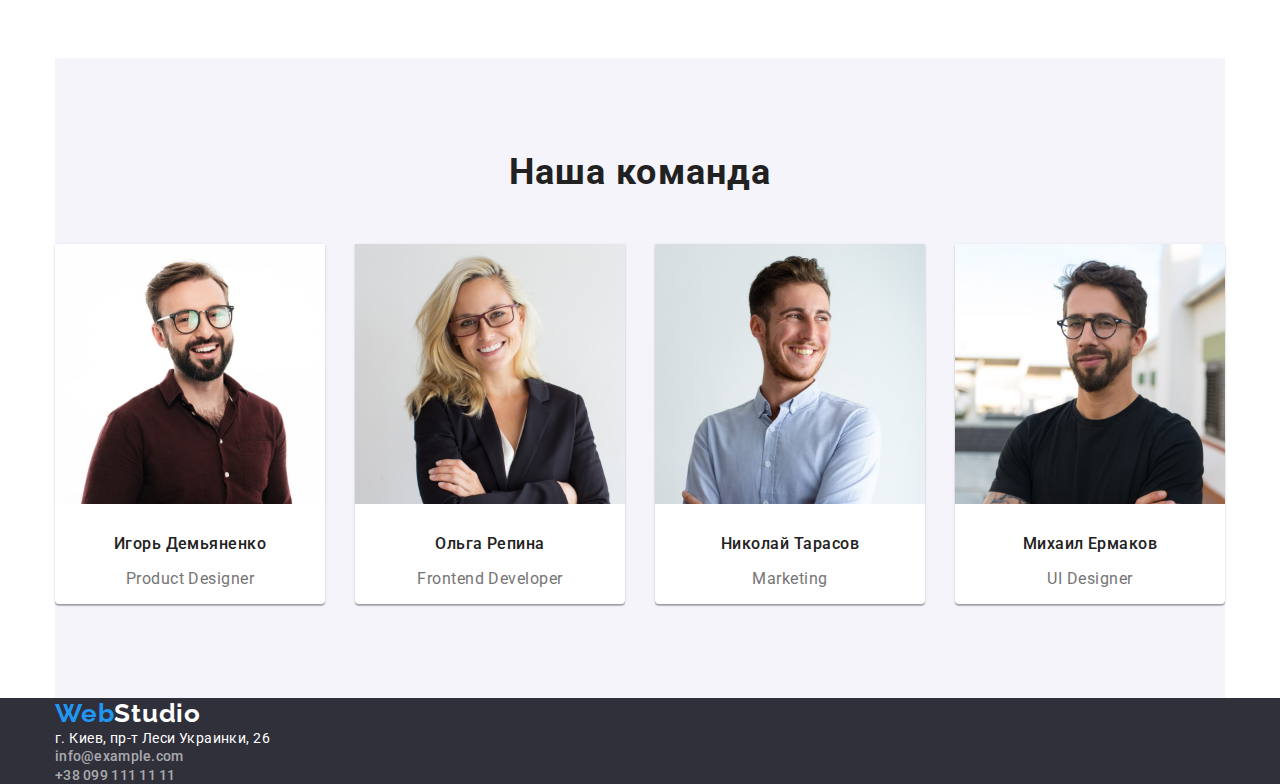
==== commit 07362628: "Дз3_недороблено" ====
--- a/index.html
+++ b/index.html
@@ -50,7 +50,6 @@
         </ul>
       </div>
     </header>
-
     <main>
       <section class="hero">
         <div class="container">
@@ -97,7 +96,7 @@
       <section class="our-work section">
         <div class="container">
         <h2 class="title our-work-title">Чем мы занимаемся</h2>
-        <ul class="list">
+        <ul class="list list-work">
           <li class="work-examples">
             <img
               class="img-work"
--- a/css/styles.css
+++ b/css/styles.css
@@ -36,6 +36,7 @@
     color: var(--primary-text-color);
     font-family: Roboto, sans-serif;
 }
+
 .container{
     width: 1200px;
     margin-left: auto;
@@ -50,7 +51,7 @@
 .link {
     text-decoration: none;
 }
-.current{
+.menu-link.current{
     color: var(--accent-color);
 }
 .section{
@@ -126,7 +127,7 @@
 /* /HEADER */
 /* MAIN */
 .hero {
-    display: flex;
+    min-height: 600px;
     padding-top: 200px;
     padding-bottom: 280px;
     background:var(--secondary-background-color)
@@ -175,10 +176,7 @@
         clip: rect(0 0 0 0);
         overflow: hidden;
 }
-.adv-div{
-    display: inline-flex;
-    
-}
+
 .adv-item{
         font-weight: 700;
         font-size: 14px;
@@ -196,10 +194,22 @@
 .title{
     margin-bottom: 50px;
 }
+
 .list-advant{
     display: flex;
+    
+}
+.advantage-list{
+    flex-basis: calc(100%-90px/4);
+}
+.list-work{
+    display: flex;
+    flex-wrap: wrap;
+    gap: 30px;
 }
 .our-work-title{
+    display: flex;
+    justify-content: center;
         font-weight: 700;
         font-size: 36px;
         line-height: 1.16;
@@ -285,8 +295,16 @@
     text-align: center;
     letter-spacing: 0.03em;
     border-radius: 4px;
-    background-color: var(--stuff-background-color);
+    border: 0px;
     color: var(--secondary-text-color);
+    
+}
+.btn-list{
+    display: flex;
+    padding: 6px 22px 6px 22px;
+    justify-content: center;
+    flex-wrap: wrap;
+    gap: 8px;
     
 }
 .btn-link-portfolio:hover,
